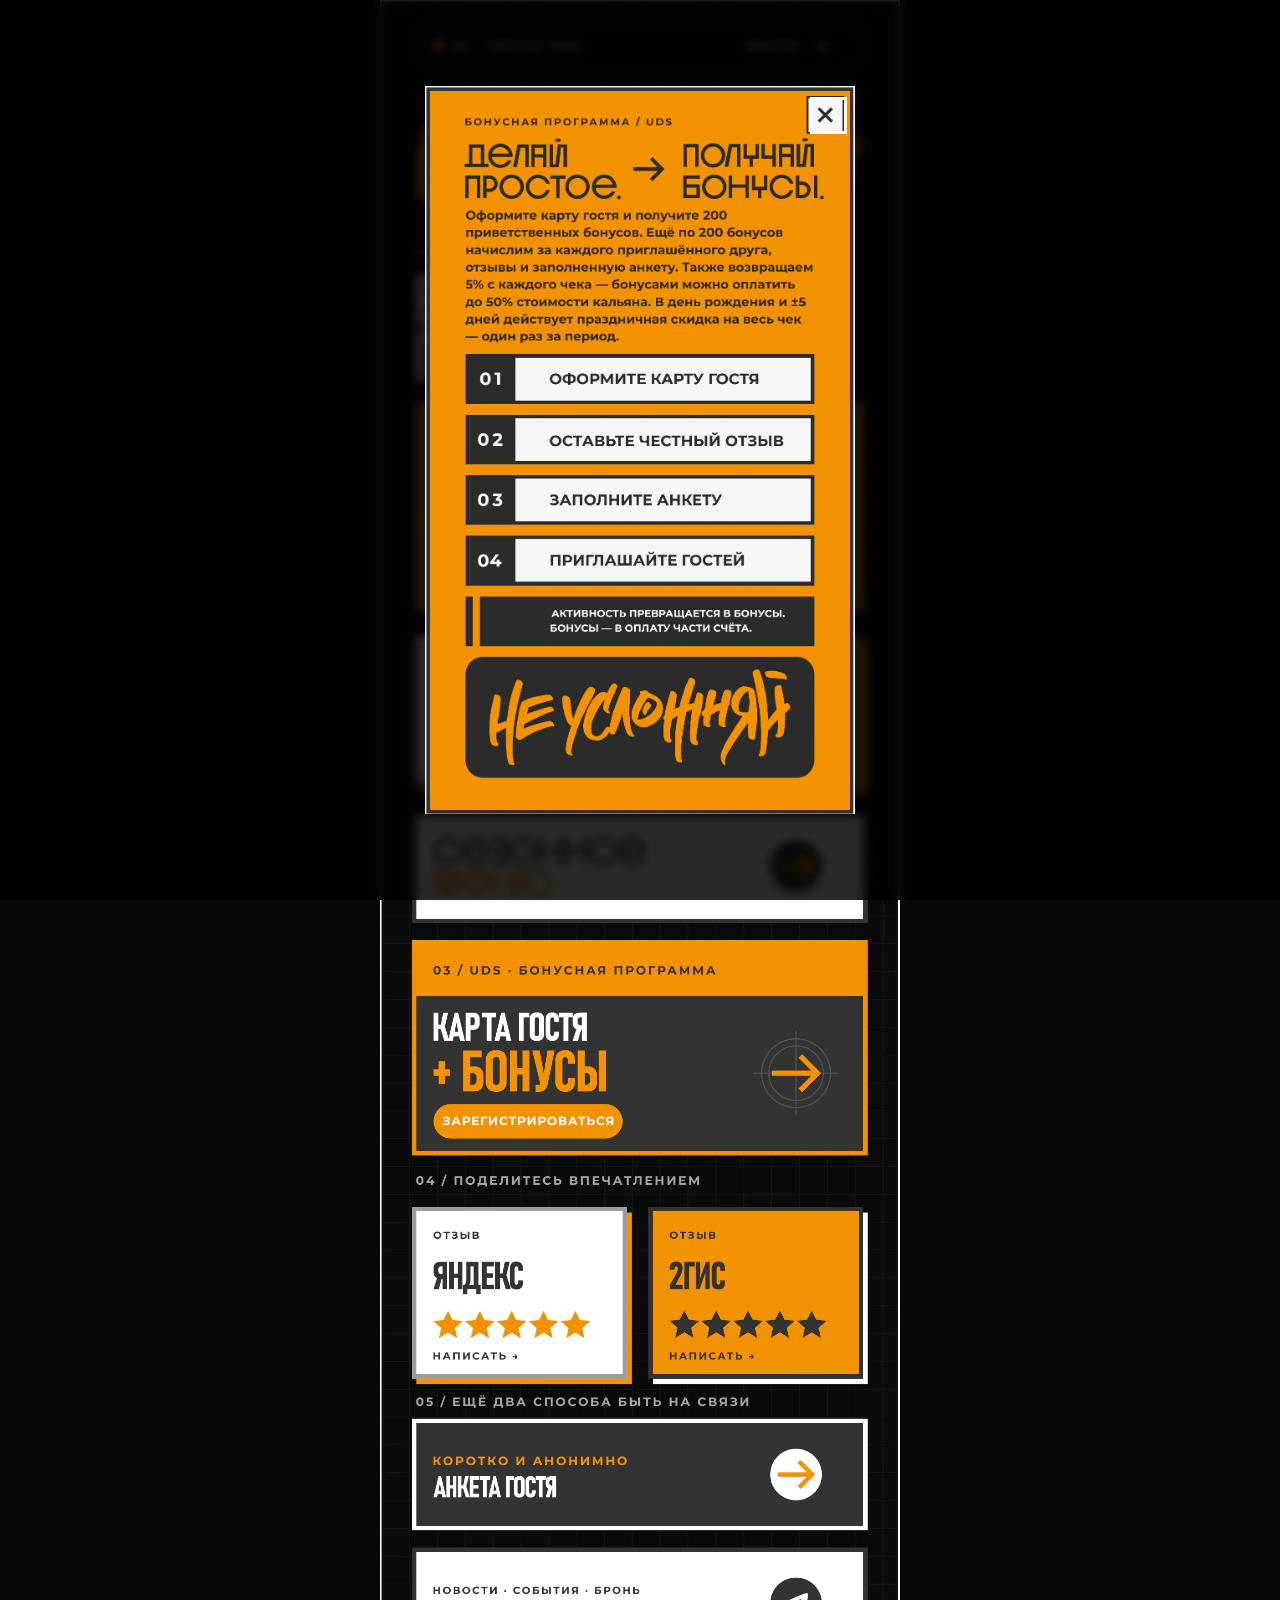
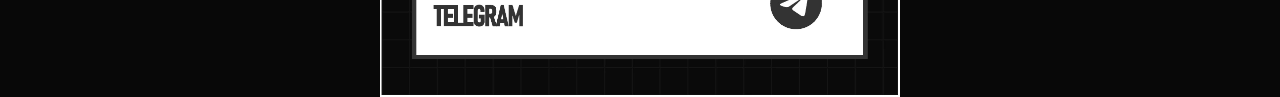
==== index.html @ a9417e0b "Merge pull request #6 from nu-irk/agent/menu-popup-viewer Открывать PDF-меню во всплывающем окне" ====
<!doctype html>
<html lang="ru">
  <head>
    <meta charset="UTF-8" />
    <meta name="viewport" content="width=device-width, initial-scale=1, viewport-fit=cover" />
    <meta name="theme-color" content="#171716" />
    <meta name="description" content="Меню, бонусная программа, отзывы и быстрые сервисы «Не усложняй»." />
    <title>Не усложняй</title>
    <link rel="stylesheet" href="styles.css?v=20260819-1" />
  </head>
  <body>
    <main class="landing" aria-label="Сервисы «Не усложняй»">
      <img class="design" src="assets/nu-design-v2.webp?v=20260818-2" width="1029" height="3359" alt="Сервисы «Не усложняй»: оплата, меню, бонусная карта, отзывы, анкета и Telegram" />

      <nav class="hotspots" aria-label="Сервисы">
        <button class="hotspot payment" type="button" data-pay-table aria-label="Оплатить счёт или оставить чаевые"></button>
        <a class="hotspot main-menu" href="assets/menu/nu-main-menu.pdf" data-menu-open data-menu-title="ОСНОВНОЕ МЕНЮ" aria-label="Открыть основное меню"></a>
        <a class="hotspot seasonal-menu" href="assets/menu/nu-seasonal-menu.pdf" data-menu-open data-menu-title="СЕЗОННОЕ МЕНЮ" aria-label="Открыть сезонное меню"></a>
        <a class="hotspot loyalty" href="https://jtaf5728.uds.app/c/join?ref=jtaf5728" target="_blank" rel="noopener noreferrer" aria-label="Оформить бонусную карту"></a>
        <a class="hotspot yandex" href="https://ya.cc/t/PFDEkl05Ae3kNR" target="_blank" rel="noopener noreferrer" aria-label="Оставить отзыв в Яндексе"></a>
        <a class="hotspot gis" href="https://2gis.ru/reviews/70000001039853425/addReview?utm_source=lk" target="_blank" rel="noopener noreferrer" aria-label="Оставить отзыв в 2ГИС"></a>
        <a class="hotspot telegram" href="https://t.me/+7MPlepUNmtYxYmI6" target="_blank" rel="noopener noreferrer" aria-label="Открыть группу в Telegram"></a>
        <a class="hotspot form" href="https://docs.google.com/forms/d/e/1FAIpQLSeiTU3ouHFEyhRMCRh_cpVpD_Dn5laaLdtFzP8Nx8uni8c1Rw/viewform?pli=1" target="_blank" rel="noopener noreferrer" aria-label="Заполнить анкету"></a>
      </nav>
    </main>

    <div class="menu-viewer" data-menu-viewer hidden role="dialog" aria-modal="true" aria-labelledby="menu-viewer-title">
      <div class="menu-viewer__window">
        <header class="menu-viewer__header">
          <strong id="menu-viewer-title" data-menu-viewer-title>МЕНЮ</strong>
          <div class="menu-viewer__actions">
            <a href="assets/menu/nu-main-menu.pdf" data-menu-external target="_blank" rel="noopener noreferrer">ОТКРЫТЬ ОТДЕЛЬНО</a>
            <button type="button" data-menu-close aria-label="Закрыть меню">×</button>
          </div>
        </header>
        <iframe class="menu-viewer__frame" data-menu-frame src="about:blank" title="Просмотр меню"></iframe>
      </div>
    </div>

    <dialog class="bonus-intro" data-bonus-intro aria-label="Информация о бонусной программе UDS">
      <div class="bonus-intro__art">
        <img src="assets/nu-bonus-info-v2.webp?v=20260818-2" width="1027" height="1741" alt="Бонусная программа: 200 приветственных бонусов, бонусы за друзей, отзывы и анкету, 5% кешбэка, оплата бонусами до 50% стоимости кальяна и скидка ко дню рождения" />
        <button class="bonus-intro__close" type="button" data-intro-close aria-label="Закрыть информационное окно"></button>
      </div>
    </dialog>

    <dialog class="table-notice" data-table-notice aria-labelledby="table-notice-title">
      <div class="table-notice__panel">
        <p class="table-notice__eyebrow">СЧЁТ И ЧАЕВЫЕ</p>
        <h2 id="table-notice-title">НУЖЕН НОМЕР<br />ВАШЕГО СТОЛА</h2>
        <p>Откройте сайт по QR-коду на столе — тогда кнопка автоматически перейдёт в оплату именно вашего счёта.</p>
        <button type="button" data-table-notice-close>ПОНЯТНО</button>
      </div>
    </dialog>

    <script src="script.js?v=20260819-1"></script>
  </body>
</html>
---- styles.css ----
:root { --paper: #f6f6f6; --ink: #2b2b2a; --orange: #f39200; --black: #080808; }
* { box-sizing: border-box; }
html { min-width: 320px; background: var(--black); }
body { margin: 0; min-width: 320px; background: var(--black); color: var(--ink); font-family: Arial, Helvetica, sans-serif; }
body.menu-viewer-open { overflow: hidden; }
.landing { position: relative; width: min(100%, 520px); margin: 0 auto; background: var(--black); }
.design { display: block; width: 100%; height: auto; user-select: none; -webkit-user-drag: none; }
.hotspots { position: absolute; inset: 0; }
.hotspot { position: absolute; display: block; border: 0; padding: 0; background: transparent; cursor: pointer; -webkit-tap-highlight-color: transparent; }
.hotspot:focus-visible { outline: 3px solid white; outline-offset: -4px; }
.payment { left: 6%; top: 23.5%; width: 88%; height: 12.5%; }
.payment:disabled { cursor: default; }
.main-menu { left: 6%; top: 37.2%; width: 88%; height: 9.2%; }
.seasonal-menu { left: 6%; top: 47.8%; width: 88%; height: 6.8%; }
.loyalty { left: 6%; top: 55.2%; width: 88%; height: 13%; }
.yandex { left: 6%; top: 71.2%; width: 41.5%; height: 10.6%; }
.gis { right: 6%; top: 71.2%; width: 41.5%; height: 10.6%; }
.form { left: 6%; top: 83.7%; width: 88%; height: 7%; }
.telegram { left: 6%; top: 91.2%; width: 88%; height: 7%; }

.menu-viewer[hidden] { display: none; }
.menu-viewer {
  position: fixed;
  z-index: 30;
  inset: 0;
  display: grid;
  place-items: center;
  padding: 10px;
  background: rgb(0 0 0 / .88);
  backdrop-filter: blur(5px);
}
.menu-viewer__window {
  display: grid;
  grid-template-rows: auto minmax(0, 1fr);
  width: min(100%, 820px);
  height: min(96dvh, 1100px);
  overflow: hidden;
  border: 3px solid var(--ink);
  background: var(--paper);
  box-shadow: 8px 8px 0 var(--orange);
}
.menu-viewer__header {
  display: flex;
  align-items: center;
  justify-content: space-between;
  min-height: 58px;
  padding: 8px 10px 8px 16px;
  gap: 12px;
  background: var(--orange);
  color: var(--ink);
}
.menu-viewer__header strong { font-size: 15px; letter-spacing: .08em; }
.menu-viewer__actions { display: flex; align-items: center; gap: 8px; }
.menu-viewer__actions a {
  color: var(--ink);
  font-size: 10px;
  font-weight: 900;
  letter-spacing: .05em;
  text-decoration: underline;
  text-underline-offset: 3px;
}
.menu-viewer__actions button {
  width: 42px;
  height: 42px;
  border: 2px solid var(--ink);
  padding: 0 0 4px;
  background: var(--paper);
  color: var(--ink);
  font: 400 35px/1 Arial, sans-serif;
  cursor: pointer;
}
.menu-viewer__actions button:hover,
.menu-viewer__actions button:focus-visible { background: var(--ink); color: white; outline: 0; }
.menu-viewer__frame { display: block; width: 100%; height: 100%; border: 0; background: white; }

.bonus-intro {
  width: min(calc(100% - 18px), 430px);
  max-height: 96dvh;
  margin: auto;
  border: 0;
  padding: 0;
  overflow: hidden;
  background: transparent;
}
.bonus-intro::backdrop { background: rgb(0 0 0 / .84); backdrop-filter: blur(5px); }
.bonus-intro__art {
  position: relative;
  width: min(100%, calc(96dvh * 0.5895));
  aspect-ratio: 1027 / 1741;
  margin: auto;
}
.bonus-intro__art img { display: block; width: 100%; height: 100%; object-fit: fill; }
.bonus-intro__close {
  position: absolute;
  z-index: 1;
  top: 1.35%;
  right: 1.7%;
  width: 9.1%;
  height: 5.4%;
  border: 0;
  padding: 0;
  background: transparent;
  cursor: pointer;
}
.bonus-intro__close:hover { background: rgb(243 146 0 / .12); }
.bonus-intro__close:focus-visible { outline: 3px solid white; outline-offset: -4px; }

.table-notice { width: min(calc(100% - 34px), 410px); border: 0; padding: 0; background: transparent; color: var(--ink); }
.table-notice::backdrop { background: rgb(0 0 0 / .82); backdrop-filter: blur(4px); }
.table-notice__panel { padding: 24px; background: var(--paper); border: 3px solid var(--ink); box-shadow: 8px 8px 0 var(--orange); }
.table-notice__eyebrow { margin: 0 0 13px; color: var(--orange); font-size: 10px; font-weight: 900; letter-spacing: .16em; }
.table-notice h2 { margin: 0; font-size: clamp(31px, 9vw, 44px); line-height: .9; letter-spacing: -.045em; }
.table-notice p:not(.table-notice__eyebrow) { margin: 19px 0; font-size: 14px; font-weight: 700; line-height: 1.4; }
.table-notice button { width: 100%; min-height: 48px; border: 2px solid var(--ink); background: var(--orange); color: var(--ink); font: 900 12px/1 Arial,sans-serif; letter-spacing: .08em; cursor: pointer; }
.table-notice button:hover, .table-notice button:focus-visible { background: var(--ink); color: white; outline: 0; }

@media (prefers-reduced-motion: no-preference) {
  .bonus-intro[open] .bonus-intro__art { animation: intro-in .24s ease-out both; }
  .menu-viewer:not([hidden]) .menu-viewer__window { animation: intro-in .2s ease-out both; }
  @keyframes intro-in { from { opacity: 0; transform: translateY(18px) scale(.98); } }
}

@media (max-width: 560px) {
  .menu-viewer { padding: 0; }
  .menu-viewer__window { width: 100%; height: 100dvh; border: 0; box-shadow: none; }
  .menu-viewer__header { padding-left: 12px; }
  .menu-viewer__header strong { font-size: 12px; }
  .menu-viewer__actions a { max-width: 74px; font-size: 9px; line-height: 1.1; text-align: right; }
}
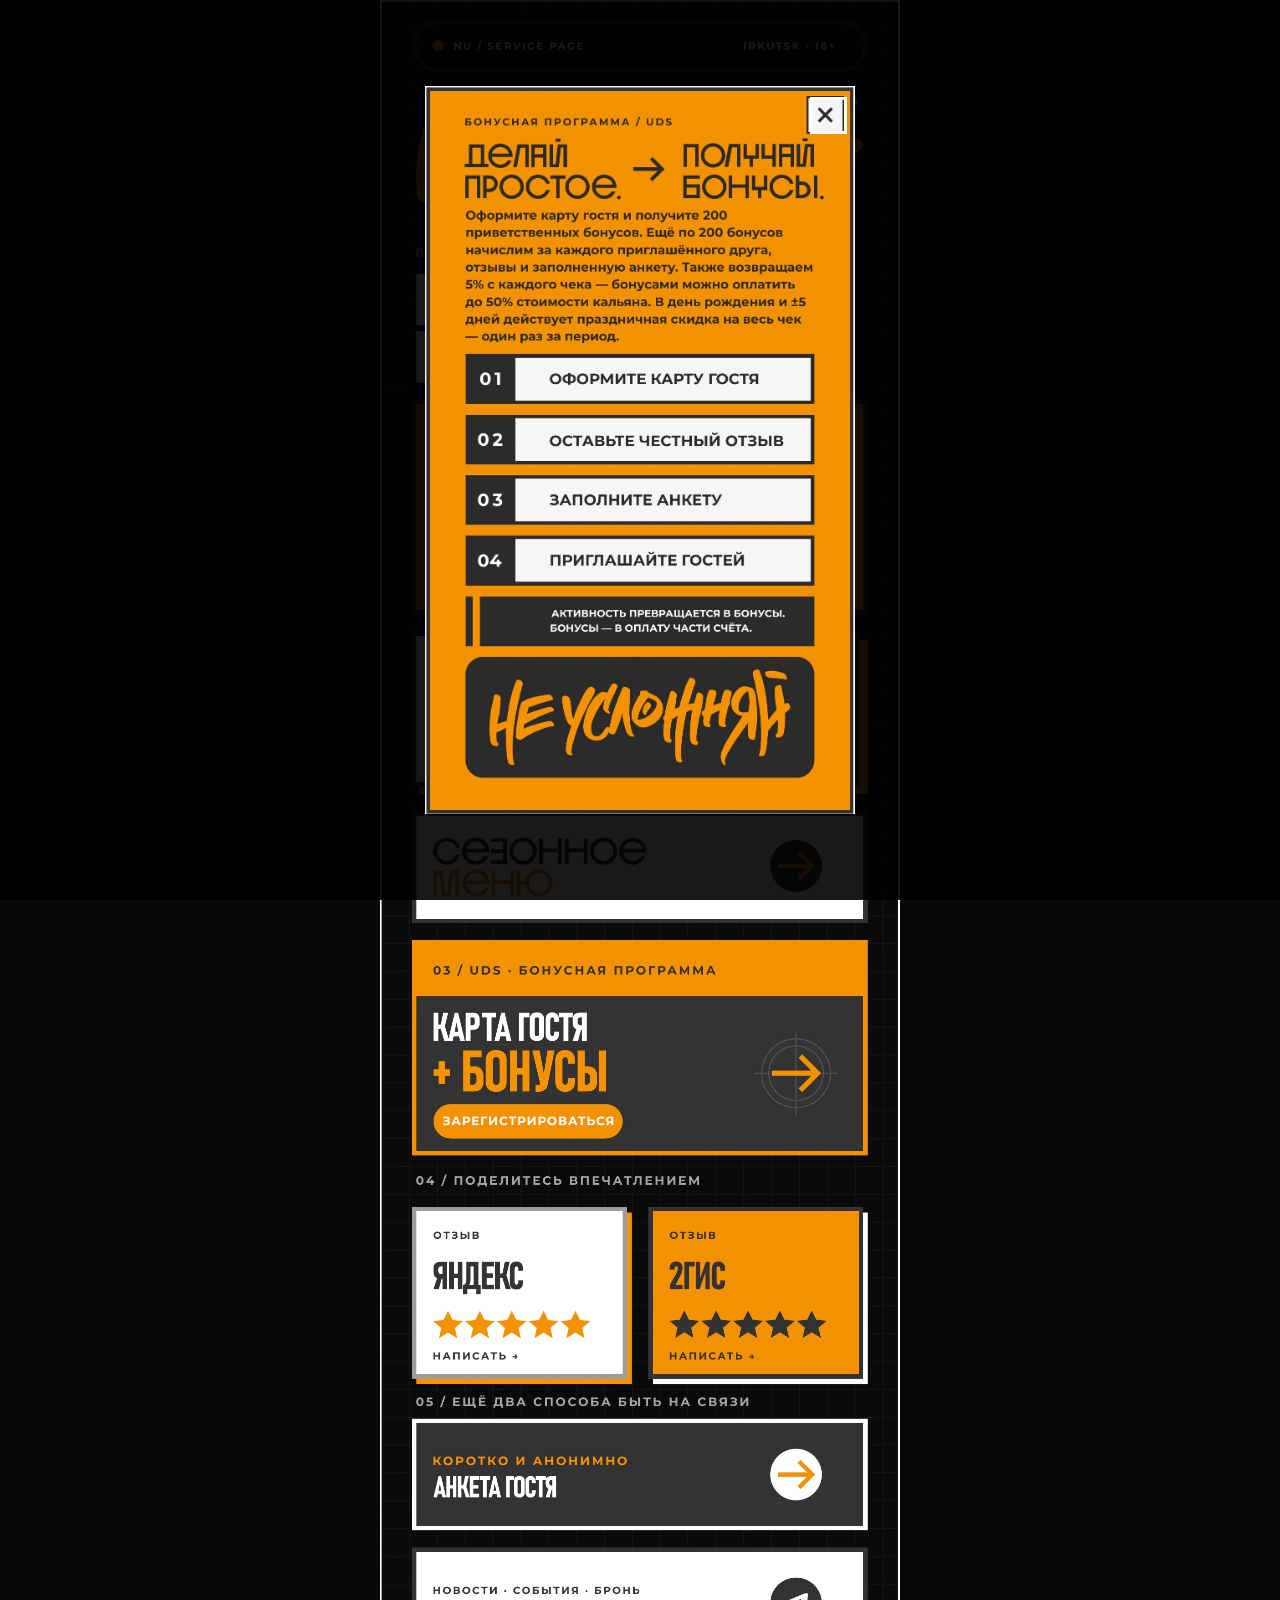
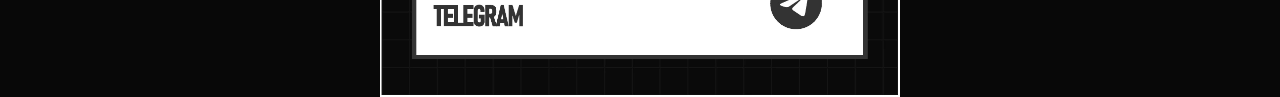
==== commit a66e9e31: "Повторить лёгкую мобильную схему Густого (#9) Co-authored-by: Anarchyfury756 <Anarchyfury756@users.n" ====
--- a/index.html
+++ b/index.html
@@ -6,16 +6,17 @@
     <meta name="theme-color" content="#171716" />
     <meta name="description" content="Меню, бонусная программа, отзывы и быстрые сервисы «Не усложняй»." />
     <title>Не усложняй</title>
-    <link rel="stylesheet" href="styles.css?v=20260819-1" />
+    <link rel="preload" as="image" type="image/webp" href="assets/nu-design-v2.webp?v=20260819-4" />
+    <link rel="stylesheet" href="styles.css?v=20260819-4" />
   </head>
   <body>
     <main class="landing" aria-label="Сервисы «Не усложняй»">
-      <img class="design" src="assets/nu-design-v2.webp?v=20260818-2" width="1029" height="3359" alt="Сервисы «Не усложняй»: оплата, меню, бонусная карта, отзывы, анкета и Telegram" />
+      <img class="design" src="assets/nu-design-v2.webp?v=20260819-4" width="1029" height="3359" alt="Сервисы «Не усложняй»: оплата, меню, бонусная карта, отзывы, анкета и Telegram" decoding="async" />
 
       <nav class="hotspots" aria-label="Сервисы">
         <button class="hotspot payment" type="button" data-pay-table aria-label="Оплатить счёт или оставить чаевые"></button>
-        <a class="hotspot main-menu" href="assets/menu/nu-main-menu.pdf" data-menu-open data-menu-title="ОСНОВНОЕ МЕНЮ" aria-label="Открыть основное меню"></a>
-        <a class="hotspot seasonal-menu" href="assets/menu/nu-seasonal-menu.pdf" data-menu-open data-menu-title="СЕЗОННОЕ МЕНЮ" aria-label="Открыть сезонное меню"></a>
+        <button class="hotspot main-menu" type="button" data-menu-target="main-menu-dialog" aria-haspopup="dialog" aria-label="Открыть основное меню"></button>
+        <button class="hotspot seasonal-menu" type="button" data-menu-target="seasonal-menu-dialog" aria-haspopup="dialog" aria-label="Открыть сезонное меню"></button>
         <a class="hotspot loyalty" href="https://jtaf5728.uds.app/c/join?ref=jtaf5728" target="_blank" rel="noopener noreferrer" aria-label="Оформить бонусную карту"></a>
         <a class="hotspot yandex" href="https://ya.cc/t/PFDEkl05Ae3kNR" target="_blank" rel="noopener noreferrer" aria-label="Оставить отзыв в Яндексе"></a>
         <a class="hotspot gis" href="https://2gis.ru/reviews/70000001039853425/addReview?utm_source=lk" target="_blank" rel="noopener noreferrer" aria-label="Оставить отзыв в 2ГИС"></a>
@@ -24,22 +25,39 @@
       </nav>
     </main>
 
-    <div class="menu-viewer" data-menu-viewer hidden role="dialog" aria-modal="true" aria-labelledby="menu-viewer-title">
-      <div class="menu-viewer__window">
-        <header class="menu-viewer__header">
-          <strong id="menu-viewer-title" data-menu-viewer-title>МЕНЮ</strong>
-          <div class="menu-viewer__actions">
-            <a href="assets/menu/nu-main-menu.pdf" data-menu-external target="_blank" rel="noopener noreferrer">ОТКРЫТЬ ОТДЕЛЬНО</a>
-            <button type="button" data-menu-close aria-label="Закрыть меню">×</button>
-          </div>
-        </header>
-        <iframe class="menu-viewer__frame" data-menu-frame src="about:blank" title="Просмотр меню"></iframe>
+    <dialog class="menu-dialog" id="main-menu-dialog" data-menu-dialog aria-labelledby="main-menu-title">
+      <div class="menu-toolbar">
+        <h2 id="main-menu-title">ОСНОВНОЕ МЕНЮ</h2>
+        <div class="menu-toolbar__actions">
+          <a class="menu-pdf-link" href="assets/menu/nu-main-menu.pdf?v=20260819-4" target="_blank" rel="noopener noreferrer">PDF</a>
+          <button class="menu-close" type="button" data-menu-close aria-label="Закрыть основное меню">×</button>
+        </div>
       </div>
-    </div>
+      <div class="menu-pages">
+        <img src="assets/menu/images/main-01.webp" alt="Основное меню, страница 1" />
+        <img loading="lazy" src="assets/menu/images/main-02.webp" alt="Основное меню, страница 2" />
+        <img loading="lazy" src="assets/menu/images/main-03.webp" alt="Основное меню, страница 3" />
+        <img loading="lazy" src="assets/menu/images/main-04.webp" alt="Основное меню, страница 4" />
+        <img loading="lazy" src="assets/menu/images/main-05.webp" alt="Основное меню, страница 5" />
+      </div>
+    </dialog>
+
+    <dialog class="menu-dialog" id="seasonal-menu-dialog" data-menu-dialog aria-labelledby="seasonal-menu-title">
+      <div class="menu-toolbar">
+        <h2 id="seasonal-menu-title">СЕЗОННОЕ МЕНЮ</h2>
+        <div class="menu-toolbar__actions">
+          <a class="menu-pdf-link" href="assets/menu/nu-seasonal-menu.pdf" target="_blank" rel="noopener noreferrer">PDF</a>
+          <button class="menu-close" type="button" data-menu-close aria-label="Закрыть сезонное меню">×</button>
+        </div>
+      </div>
+      <div class="menu-pages">
+        <img loading="lazy" src="assets/menu/images/seasonal-01.webp" alt="Сезонное меню, страница 1" />
+      </div>
+    </dialog>
 
     <dialog class="bonus-intro" data-bonus-intro aria-label="Информация о бонусной программе UDS">
       <div class="bonus-intro__art">
-        <img src="assets/nu-bonus-info-v2.webp?v=20260818-2" width="1027" height="1741" alt="Бонусная программа: 200 приветственных бонусов, бонусы за друзей, отзывы и анкету, 5% кешбэка, оплата бонусами до 50% стоимости кальяна и скидка ко дню рождения" />
+        <img data-intro-image data-src="assets/nu-bonus-info-v2.webp?v=20260819-4" width="1027" height="1741" alt="Бонусная программа: 200 приветственных бонусов, бонусы за друзей, отзывы и анкету, 5% кешбэка, оплата бонусами до 50% стоимости кальяна и скидка ко дню рождения" />
         <button class="bonus-intro__close" type="button" data-intro-close aria-label="Закрыть информационное окно"></button>
       </div>
     </dialog>
@@ -53,6 +71,13 @@
       </div>
     </dialog>
 
-    <script src="script.js?v=20260819-1"></script>
+    <noscript>
+      <p class="noscript-menu">
+        <a href="assets/menu/nu-main-menu.pdf?v=20260819-4">Открыть основное меню в PDF</a>
+        <a href="assets/menu/nu-seasonal-menu.pdf">Открыть сезонное меню в PDF</a>
+      </p>
+    </noscript>
+
+    <script src="script.js?v=20260819-4"></script>
   </body>
 </html>
--- a/styles.css
+++ b/styles.css
@@ -1,12 +1,11 @@
 :root { --paper: #f6f6f6; --ink: #2b2b2a; --orange: #f39200; --black: #080808; }
 * { box-sizing: border-box; }
 html { min-width: 320px; background: var(--black); }
-body { margin: 0; min-width: 320px; background: var(--black); color: var(--ink); font-family: Arial, Helvetica, sans-serif; }
-body.menu-viewer-open { overflow: hidden; }
-.landing { position: relative; width: min(100%, 520px); margin: 0 auto; background: var(--black); }
+body { margin: 0; min-width: 320px; min-height: 100vh; overflow-x: hidden; background: var(--black); color: var(--ink); font-family: Arial, Helvetica, sans-serif; }
+.landing { position: relative; width: min(100%, 520px); margin: 0 auto; background: var(--black); animation: page-enter 420ms ease-out both; }
 .design { display: block; width: 100%; height: auto; user-select: none; -webkit-user-drag: none; }
 .hotspots { position: absolute; inset: 0; }
-.hotspot { position: absolute; display: block; border: 0; padding: 0; background: transparent; cursor: pointer; -webkit-tap-highlight-color: transparent; }
+.hotspot { position: absolute; display: block; margin: 0; border: 0; border-radius: 0; padding: 0; background: transparent; color: transparent; cursor: pointer; touch-action: manipulation; -webkit-tap-highlight-color: transparent; }
 .hotspot:focus-visible { outline: 3px solid white; outline-offset: -4px; }
 .payment { left: 6%; top: 23.5%; width: 88%; height: 12.5%; }
 .payment:disabled { cursor: default; }
@@ -18,60 +17,19 @@
 .form { left: 6%; top: 83.7%; width: 88%; height: 7%; }
 .telegram { left: 6%; top: 91.2%; width: 88%; height: 7%; }
 
-.menu-viewer[hidden] { display: none; }
-.menu-viewer {
-  position: fixed;
-  z-index: 30;
-  inset: 0;
-  display: grid;
-  place-items: center;
-  padding: 10px;
-  background: rgb(0 0 0 / .88);
-  backdrop-filter: blur(5px);
-}
-.menu-viewer__window {
-  display: grid;
-  grid-template-rows: auto minmax(0, 1fr);
-  width: min(100%, 820px);
-  height: min(96dvh, 1100px);
-  overflow: hidden;
-  border: 3px solid var(--ink);
-  background: var(--paper);
-  box-shadow: 8px 8px 0 var(--orange);
-}
-.menu-viewer__header {
-  display: flex;
-  align-items: center;
-  justify-content: space-between;
-  min-height: 58px;
-  padding: 8px 10px 8px 16px;
-  gap: 12px;
-  background: var(--orange);
-  color: var(--ink);
-}
-.menu-viewer__header strong { font-size: 15px; letter-spacing: .08em; }
-.menu-viewer__actions { display: flex; align-items: center; gap: 8px; }
-.menu-viewer__actions a {
-  color: var(--ink);
-  font-size: 10px;
-  font-weight: 900;
-  letter-spacing: .05em;
-  text-decoration: underline;
-  text-underline-offset: 3px;
-}
-.menu-viewer__actions button {
-  width: 42px;
-  height: 42px;
-  border: 2px solid var(--ink);
-  padding: 0 0 4px;
-  background: var(--paper);
-  color: var(--ink);
-  font: 400 35px/1 Arial, sans-serif;
-  cursor: pointer;
-}
-.menu-viewer__actions button:hover,
-.menu-viewer__actions button:focus-visible { background: var(--ink); color: white; outline: 0; }
-.menu-viewer__frame { display: block; width: 100%; height: 100%; border: 0; background: white; }
+.menu-dialog { width: min(100%, 760px); max-width: none; height: 100dvh; max-height: none; margin: 0 auto; border: 0; padding: 0; background: var(--black); color: white; overscroll-behavior: contain; }
+.menu-dialog[open] { animation: menu-enter 180ms ease-out both; }
+.menu-dialog::backdrop { background: rgb(0 0 0 / .94); }
+.menu-toolbar { position: sticky; z-index: 5; top: 0; display: flex; align-items: center; justify-content: space-between; min-height: calc(68px + env(safe-area-inset-top)); padding: env(safe-area-inset-top) 14px 0 16px; border-bottom: 3px solid var(--orange); background: rgb(0 0 0 / .97); }
+.menu-toolbar h2 { margin: 0; color: var(--orange); font-size: clamp(18px, 5.6vw, 29px); font-weight: 900; letter-spacing: -.05em; }
+.menu-toolbar__actions { display: flex; gap: 8px; }
+.menu-pdf-link, .menu-close { display: inline-flex; min-width: 48px; height: 48px; align-items: center; justify-content: center; border: 1px solid #444; border-radius: 0; background: #171717; color: white; font: 700 14px/1 Arial, sans-serif; text-decoration: none; cursor: pointer; touch-action: manipulation; }
+.menu-close { padding: 0 0 4px; font-size: 36px; font-weight: 300; }
+.menu-pdf-link:active, .menu-close:active { background: var(--orange); color: var(--black); transform: scale(.96); }
+.menu-pages { display: grid; gap: 12px; padding: 12px 0 max(24px, env(safe-area-inset-bottom)); }
+.menu-pages img { display: block; width: 100%; height: auto; background: white; }
+.noscript-menu { position: fixed; z-index: 10; bottom: 0; left: 0; display: flex; width: 100%; margin: 0; padding: 12px; justify-content: center; gap: 16px; background: var(--orange); text-align: center; }
+.noscript-menu a { color: var(--black); font-weight: 900; }
 
 .bonus-intro {
   width: min(calc(100% - 18px), 430px);
@@ -82,7 +40,7 @@
   overflow: hidden;
   background: transparent;
 }
-.bonus-intro::backdrop { background: rgb(0 0 0 / .84); backdrop-filter: blur(5px); }
+.bonus-intro::backdrop { background: rgb(0 0 0 / .9); }
 .bonus-intro__art {
   position: relative;
   width: min(100%, calc(96dvh * 0.5895));
@@ -106,7 +64,7 @@
 .bonus-intro__close:focus-visible { outline: 3px solid white; outline-offset: -4px; }
 
 .table-notice { width: min(calc(100% - 34px), 410px); border: 0; padding: 0; background: transparent; color: var(--ink); }
-.table-notice::backdrop { background: rgb(0 0 0 / .82); backdrop-filter: blur(4px); }
+.table-notice::backdrop { background: rgb(0 0 0 / .88); }
 .table-notice__panel { padding: 24px; background: var(--paper); border: 3px solid var(--ink); box-shadow: 8px 8px 0 var(--orange); }
 .table-notice__eyebrow { margin: 0 0 13px; color: var(--orange); font-size: 10px; font-weight: 900; letter-spacing: .16em; }
 .table-notice h2 { margin: 0; font-size: clamp(31px, 9vw, 44px); line-height: .9; letter-spacing: -.045em; }
@@ -116,14 +74,12 @@
 
 @media (prefers-reduced-motion: no-preference) {
   .bonus-intro[open] .bonus-intro__art { animation: intro-in .24s ease-out both; }
-  .menu-viewer:not([hidden]) .menu-viewer__window { animation: intro-in .2s ease-out both; }
   @keyframes intro-in { from { opacity: 0; transform: translateY(18px) scale(.98); } }
 }
 
-@media (max-width: 560px) {
-  .menu-viewer { padding: 0; }
-  .menu-viewer__window { width: 100%; height: 100dvh; border: 0; box-shadow: none; }
-  .menu-viewer__header { padding-left: 12px; }
-  .menu-viewer__header strong { font-size: 12px; }
-  .menu-viewer__actions a { max-width: 74px; font-size: 9px; line-height: 1.1; text-align: right; }
+@keyframes page-enter { from { opacity: 0; transform: translateY(4px); } }
+@keyframes menu-enter { from { opacity: 0; transform: translateY(6px); } }
+
+@media (prefers-reduced-motion: reduce) {
+  .landing, .menu-dialog[open] { animation: none; }
 }
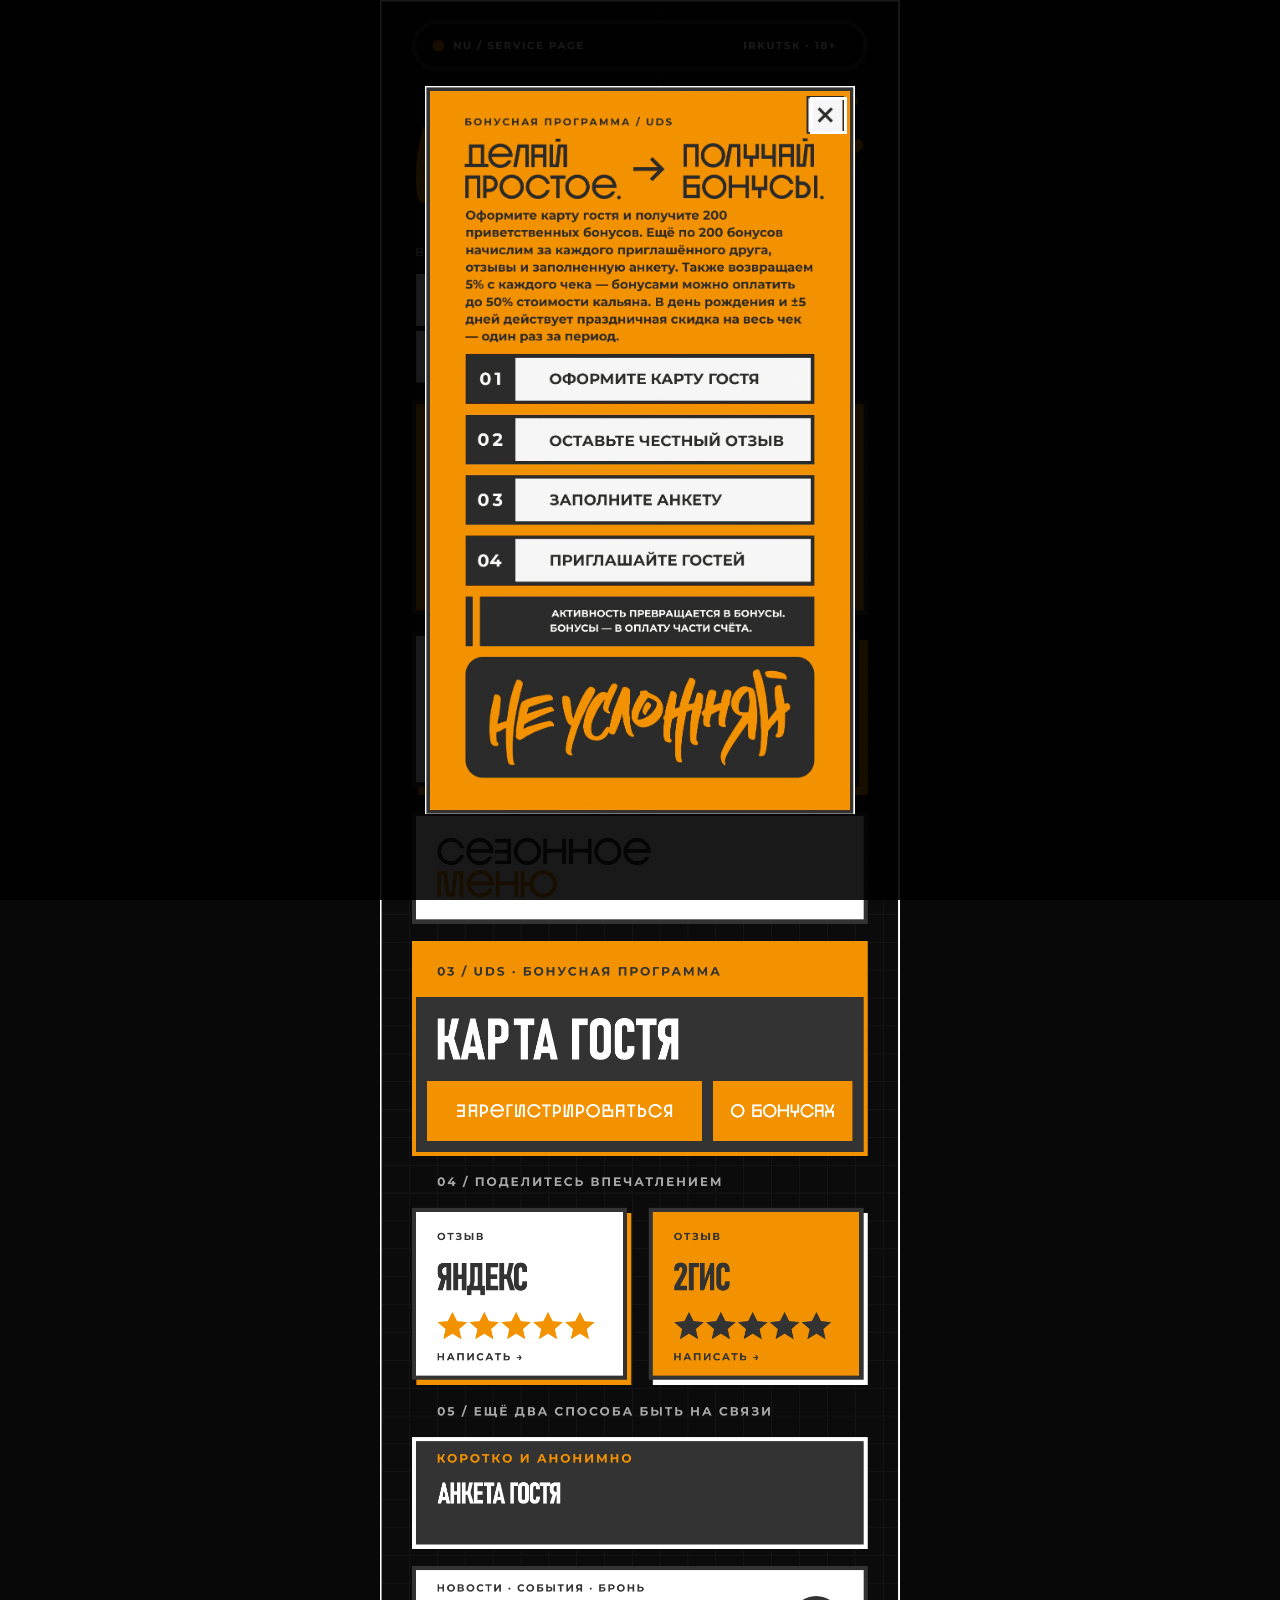
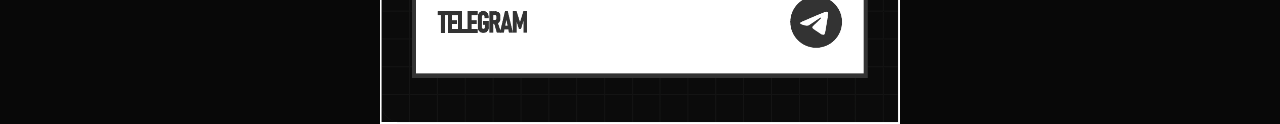
==== commit e621ab68: "Обновить макет и добавить кнопку о бонусах (#11) Co-authored-by: Anarchyfury756 <Anarchyfury756@user" ====
--- a/index.html
+++ b/index.html
@@ -6,18 +6,19 @@
     <meta name="theme-color" content="#171716" />
     <meta name="description" content="Меню, бонусная программа, отзывы и быстрые сервисы «Не усложняй»." />
     <title>Не усложняй</title>
-    <link rel="preload" as="image" type="image/webp" href="assets/nu-design-v2.webp?v=20260819-4" />
-    <link rel="stylesheet" href="styles.css?v=20260819-4" />
+    <link rel="preload" as="image" type="image/webp" href="assets/nu-design-v3.webp?v=20260819-6" />
+    <link rel="stylesheet" href="styles.css?v=20260819-6" />
   </head>
   <body>
     <main class="landing" aria-label="Сервисы «Не усложняй»">
-      <img class="design" src="assets/nu-design-v2.webp?v=20260819-4" width="1029" height="3359" alt="Сервисы «Не усложняй»: оплата, меню, бонусная карта, отзывы, анкета и Telegram" decoding="async" />
+      <img class="design" src="assets/nu-design-v3.webp?v=20260819-6" width="1028" height="3409" alt="Сервисы «Не усложняй»: оплата, меню, бонусная карта, отзывы, анкета и Telegram" decoding="async" />
 
       <nav class="hotspots" aria-label="Сервисы">
         <button class="hotspot payment" type="button" data-pay-table aria-label="Оплатить счёт или оставить чаевые"></button>
         <button class="hotspot main-menu" type="button" data-menu-target="main-menu-dialog" aria-haspopup="dialog" aria-label="Открыть основное меню"></button>
         <button class="hotspot seasonal-menu" type="button" data-menu-target="seasonal-menu-dialog" aria-haspopup="dialog" aria-label="Открыть сезонное меню"></button>
         <a class="hotspot loyalty" href="https://jtaf5728.uds.app/c/join?ref=jtaf5728" target="_blank" rel="noopener noreferrer" aria-label="Оформить бонусную карту"></a>
+        <button class="hotspot bonus-info-button" type="button" data-intro-open aria-haspopup="dialog" aria-label="Открыть правила бонусной программы"></button>
         <a class="hotspot yandex" href="https://ya.cc/t/PFDEkl05Ae3kNR" target="_blank" rel="noopener noreferrer" aria-label="Оставить отзыв в Яндексе"></a>
         <a class="hotspot gis" href="https://2gis.ru/reviews/70000001039853425/addReview?utm_source=lk" target="_blank" rel="noopener noreferrer" aria-label="Оставить отзыв в 2ГИС"></a>
         <a class="hotspot telegram" href="https://t.me/+7MPlepUNmtYxYmI6" target="_blank" rel="noopener noreferrer" aria-label="Открыть группу в Telegram"></a>
@@ -78,6 +79,6 @@
       </p>
     </noscript>
 
-    <script src="script.js?v=20260819-4"></script>
+    <script src="script.js?v=20260819-6"></script>
   </body>
 </html>
--- a/styles.css
+++ b/styles.css
@@ -7,15 +7,16 @@
 .hotspots { position: absolute; inset: 0; }
 .hotspot { position: absolute; display: block; margin: 0; border: 0; border-radius: 0; padding: 0; background: transparent; color: transparent; cursor: pointer; touch-action: manipulation; -webkit-tap-highlight-color: transparent; }
 .hotspot:focus-visible { outline: 3px solid white; outline-offset: -4px; }
-.payment { left: 6%; top: 23.5%; width: 88%; height: 12.5%; }
+.payment { left: 6%; top: 23.2%; width: 88%; height: 12.3%; }
 .payment:disabled { cursor: default; }
-.main-menu { left: 6%; top: 37.2%; width: 88%; height: 9.2%; }
-.seasonal-menu { left: 6%; top: 47.8%; width: 88%; height: 6.8%; }
-.loyalty { left: 6%; top: 55.2%; width: 88%; height: 13%; }
-.yandex { left: 6%; top: 71.2%; width: 41.5%; height: 10.6%; }
-.gis { right: 6%; top: 71.2%; width: 41.5%; height: 10.6%; }
-.form { left: 6%; top: 83.7%; width: 88%; height: 7%; }
-.telegram { left: 6%; top: 91.2%; width: 88%; height: 7%; }
+.main-menu { left: 6%; top: 36.75%; width: 86.5%; height: 8.8%; }
+.seasonal-menu { left: 6%; top: 47.15%; width: 88%; height: 6.25%; }
+.loyalty { left: 6%; top: 54.55%; width: 88%; height: 12.05%; }
+.bonus-info-button { z-index: 2; left: 64%; top: 62.68%; width: 27%; height: 3.55%; }
+.yandex { left: 6%; top: 70%; width: 41.5%; height: 10.25%; }
+.gis { right: 6%; top: 70%; width: 41.5%; height: 10.25%; }
+.form { left: 6%; top: 83.5%; width: 88%; height: 6.8%; }
+.telegram { left: 6%; top: 91.5%; width: 88%; height: 6.35%; }
 
 .menu-dialog { width: min(100%, 760px); max-width: none; height: 100dvh; max-height: none; margin: 0 auto; border: 0; padding: 0; background: var(--black); color: white; overscroll-behavior: contain; }
 .menu-dialog[open] { animation: menu-enter 180ms ease-out both; }
